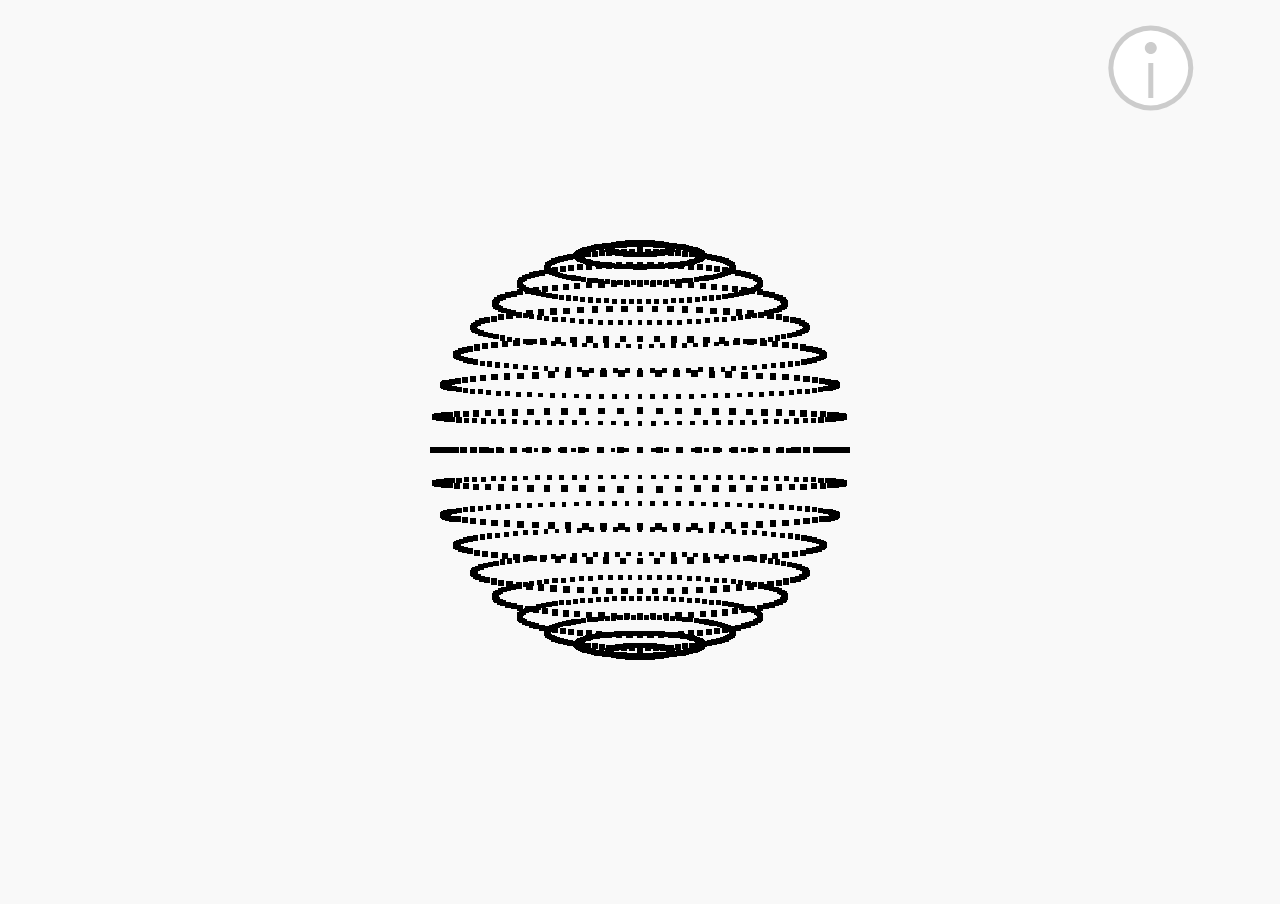
==== index.html @ e5369850 "add directory" ====
<!DOCTYPE html>

<html>

    <head>
		<title>NM2207</title>
        <link rel="stylesheet" type="text/css" href="css/appstyle.css">
        <script src="./jslibs/two.js"></script>
        <script src="./jslibs/three.min.js"></script>   
		<script src="./jslibs/jquery-1.11.3.min.js"></script>	
        <link href='https://fonts.googleapis.com/css?family=Roboto:100' rel='stylesheet' type='text/css'>
    </head>

    <body>
		<div id="three"></div>
        <div id="info" align="center">
            <h1>"PLANET/STARS"</h1>
            <h2>An interactive 3D animation by Keith Chia</h2>
            <p><strong>MOBILE-ONLY.</strong><br> Rotate your device to shift your viewpoint. <br>Tap to switch between planet and stars.</p>
        </div>
		<div id="two"></div>
		<script src="./appscripts/main.js"></script>
    </body>

</html>
---- css/appstyle.css ----
*{
	margin: 0;
	padding: 0;
}

html, body
{
	background-color:#f8f8f8;
	height: 100%;
	width: 100%;
	font-family: 'Roboto', sans-serif;
	font-weight: 100;
	color:#fff;
}

#three {
	position: absolute;
}

#two {
	position: absolute;
}

#info {
	position: absolute;
	left: 10%;
	top:35%;
	width: 80%;
	height: 30%;
	background-color:#555;
	border-radius: 12px;
}

h1 {
	margin-top:30px;
	font-size: 48px;
}

h2 {
	color: #ccc;
	font-size: 18px;
	margin-bottom: 90px;
}

p {
	margin: 0 auto;
	margin-left: 80px;
	margin-right: 80px;
}
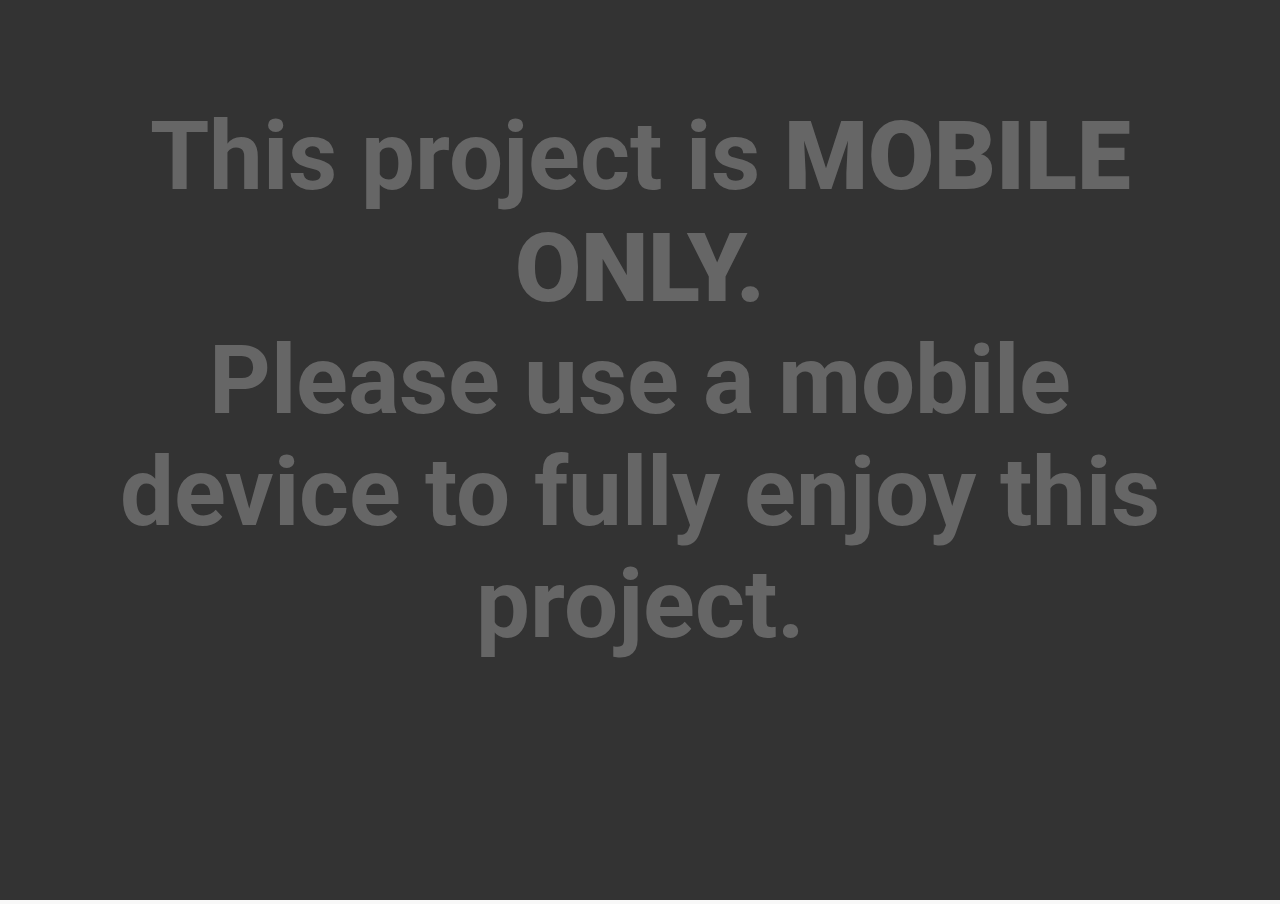
==== commit b4870639: "add mobile/desktop responsiveness" ====
--- a/index.html
+++ b/index.html
@@ -3,7 +3,7 @@
 <html>
 
     <head>
-		<title>NM2207</title>
+		<title>NM2207: PLANET/STARS</title>
         <link rel="stylesheet" type="text/css" href="css/appstyle.css">
         <script src="./jslibs/two.js"></script>
         <script src="./jslibs/three.min.js"></script>   
@@ -16,9 +16,12 @@
         <div id="info" align="center">
             <h1>"PLANET/STARS"</h1>
             <h2>An interactive 3D animation by Keith Chia</h2>
-            <p><strong>MOBILE-ONLY.</strong><br> Rotate your device to shift your viewpoint. <br>Tap to switch between planet and stars.</p>
+            <p>MOBILE-ONLY.<br>Rotate your device to shift your viewpoint.<br>Tap to switch between planet and stars.</p>
         </div>
-		<div id="two"></div>
+        <div id="two"></div>
+		<div id="notMobile" align="center">
+            <h3>This project is <strong>MOBILE ONLY.</strong><br>Please use a mobile device to fully enjoy this project.</h1>      
+        </div>
 		<script src="./appscripts/main.js"></script>
     </body>
 
--- a/css/appstyle.css
+++ b/css/appstyle.css
@@ -1,4 +1,4 @@
-*{
+* {
 	margin: 0;
 	padding: 0;
 }
@@ -31,6 +31,13 @@
 	border-radius: 12px;
 }
 
+#notMobile {
+	position: absolute;
+	height: 100%;
+	width: 100%;
+	background-color: #333;
+}
+
 h1 {
 	margin-top:30px;
 	font-size: 48px;
@@ -42,6 +49,12 @@
 	margin-bottom: 90px;
 }
 
+h3 {
+	color: #666;
+	font-size: 96px;
+	margin: 100px 80px 0px 80px;
+}
+
 p {
 	margin: 0 auto;
 	margin-left: 80px;
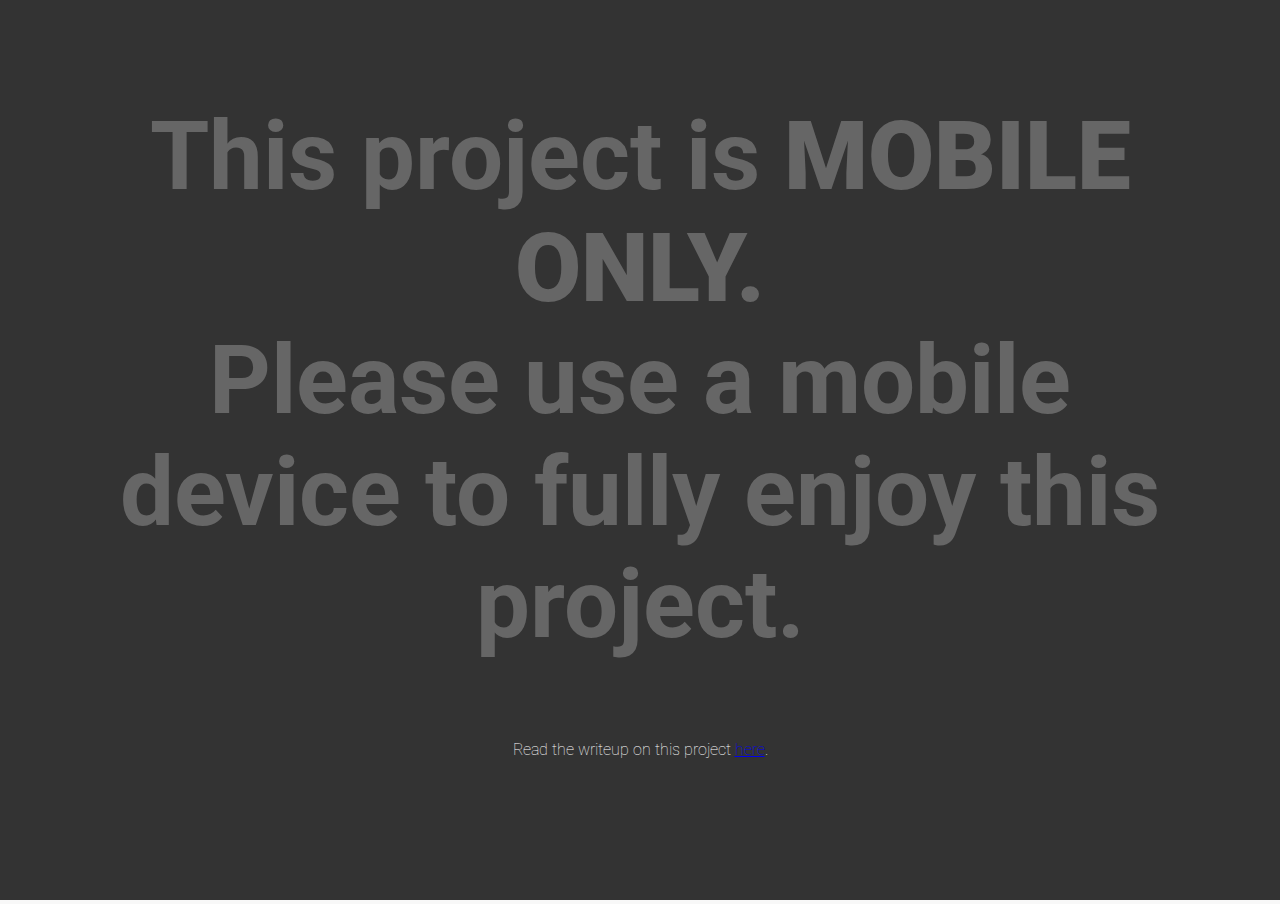
==== commit f1a86267: "changed styling" ====
--- a/index.html
+++ b/index.html
@@ -20,7 +20,8 @@
         </div>
         <div id="two"></div>
 		<div id="notMobile" align="center">
-            <h3>This project is <strong>MOBILE ONLY.</strong><br>Please use a mobile device to fully enjoy this project.</h1>      
+            <h3>This project is <strong>MOBILE ONLY.</strong><br>Please use a mobile device to fully enjoy this project.</h3>
+            <p style="margin-top: 80px">Read the writeup on this project <a href="/writeup">here</a>.</p>
         </div>
 		<script src="./appscripts/main.js"></script>
     </body>
